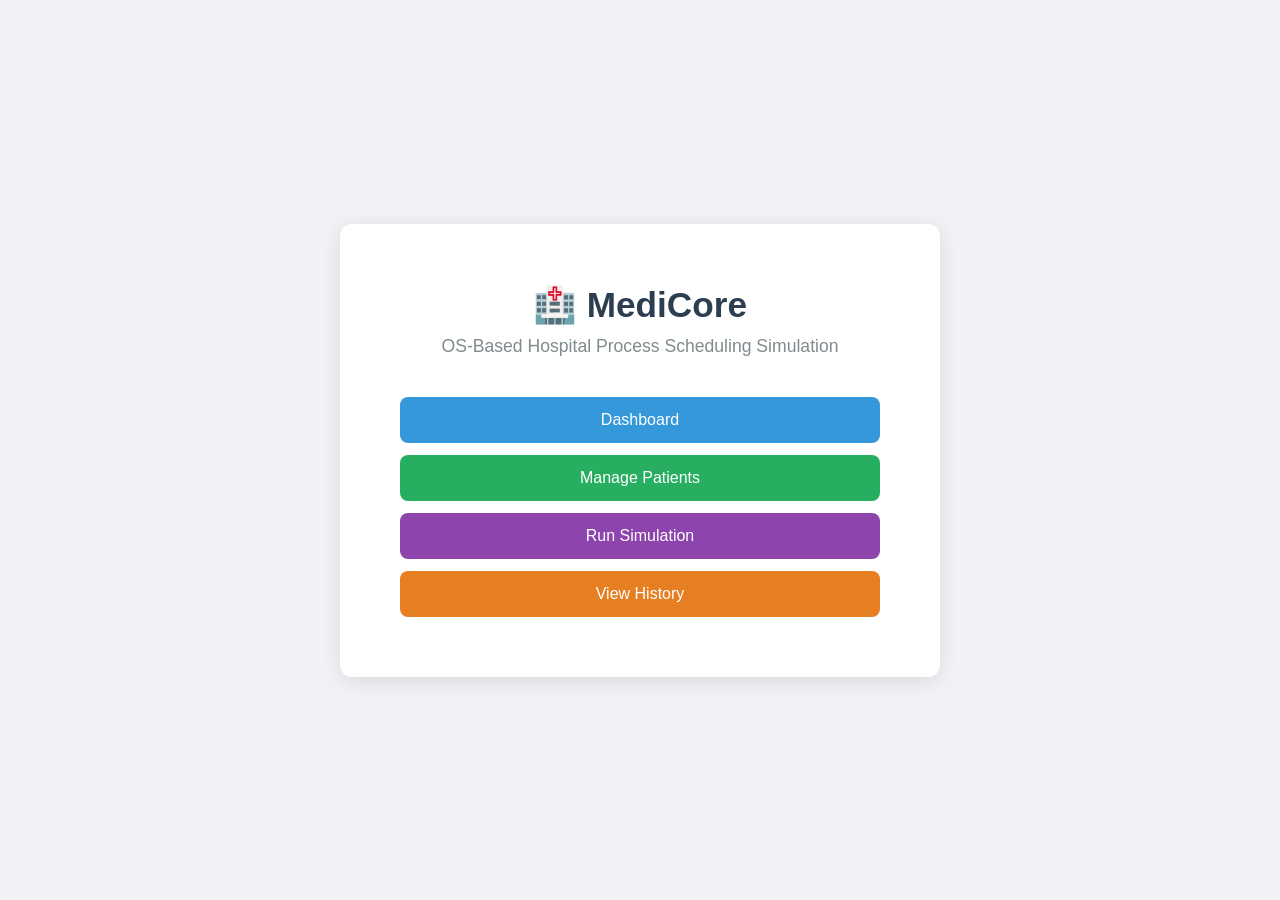
==== src/main/resources/templates/index.html @ 316e03b1 "wrote classes in controller and simulation packages, added basic frontend for testing" ====
<!DOCTYPE html>
<html xmlns:th="http://www.thymeleaf.org">
<head>
    <meta charset="UTF-8">
    <title>MediCore Scheduling Engine</title>
    <style>
        * { margin: 0; padding: 0; box-sizing: border-box; }
        body { font-family: Arial, sans-serif; background: #f0f2f5; display: flex; justify-content: center; align-items: center; height: 100vh; }
        .container { text-align: center; background: white; padding: 60px; border-radius: 12px; box-shadow: 0 4px 20px rgba(0,0,0,0.1); max-width: 600px; width: 90%; }
        h1 { font-size: 2.2rem; color: #2c3e50; margin-bottom: 10px; }
        p { color: #7f8c8d; margin-bottom: 40px; font-size: 1.1rem; }
        .nav-links { display: flex; flex-direction: column; gap: 12px; }
        a.btn { display: block; padding: 14px 20px; background: #3498db; color: white; text-decoration: none; border-radius: 8px; font-size: 1rem; transition: background 0.2s; }
        a.btn:hover { background: #2980b9; }
        a.btn.green { background: #27ae60; }
        a.btn.green:hover { background: #219a52; }
        a.btn.purple { background: #8e44ad; }
        a.btn.purple:hover { background: #7d3c98; }
        a.btn.orange { background: #e67e22; }
        a.btn.orange:hover { background: #d35400; }
    </style>
</head>
<body>
<div class="container">
    <h1>🏥 MediCore</h1>
    <p>OS-Based Hospital Process Scheduling Simulation</p>
    <div class="nav-links">
        <a href="/dashboard" class="btn"> Dashboard</a>
        <a href="/patients" class="btn green">Manage Patients</a>
        <a href="/simulation" class="btn purple"> Run Simulation</a>
        <a href="/history" class="btn orange"> View History</a>
    </div>
</div>
</body>
</html>
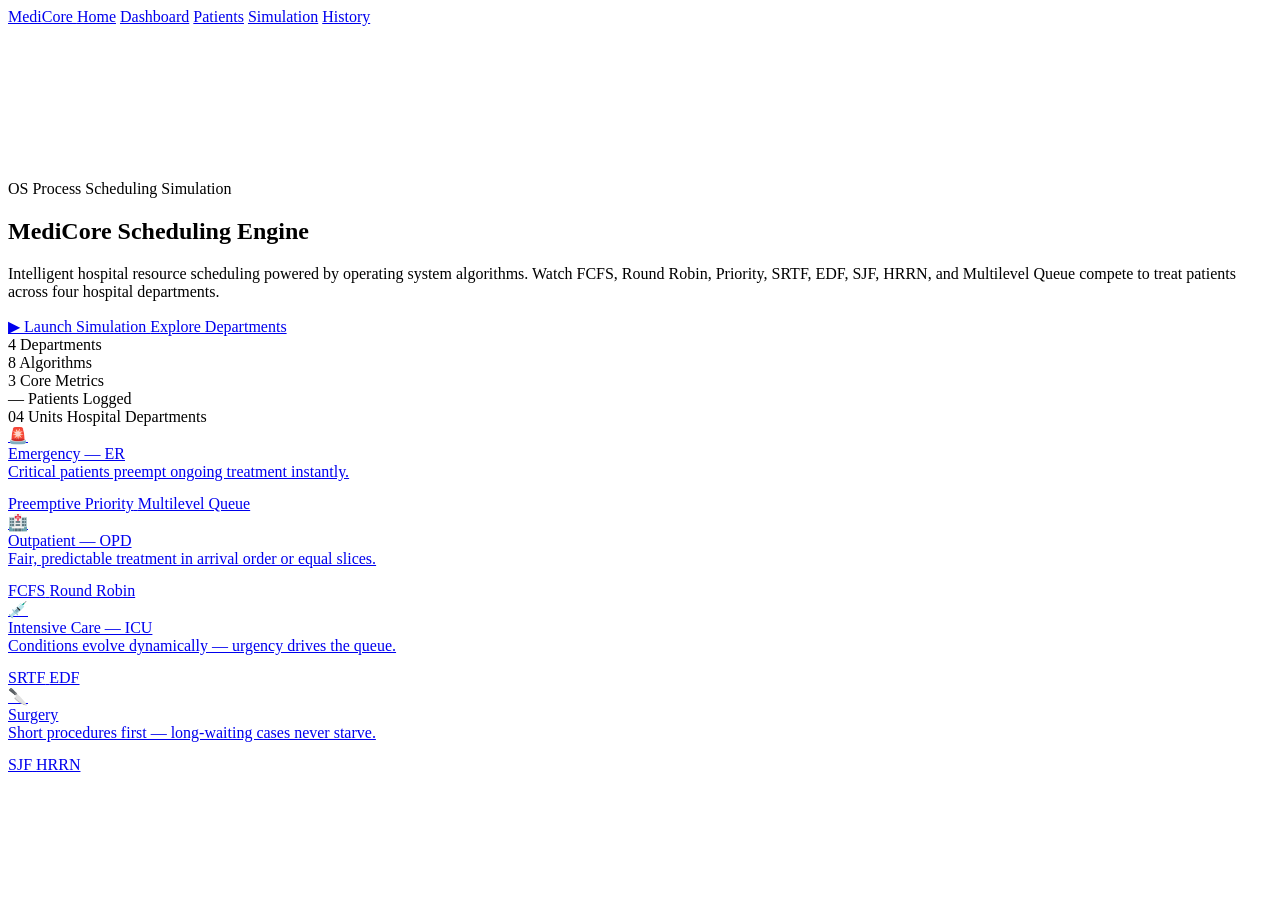
==== commit ecacd91c: "wrote remaining css files and wrote html files" ====
--- a/src/main/resources/templates/index.html
+++ b/src/main/resources/templates/index.html
@@ -1,35 +1,141 @@
 <!DOCTYPE html>
-<html xmlns:th="http://www.thymeleaf.org">
+<html lang="en" xmlns:th="http://www.thymeleaf.org">
 <head>
     <meta charset="UTF-8">
+    <meta name="viewport" content="width=device-width, initial-scale=1.0">
     <title>MediCore Scheduling Engine</title>
-    <style>
-        * { margin: 0; padding: 0; box-sizing: border-box; }
-        body { font-family: Arial, sans-serif; background: #f0f2f5; display: flex; justify-content: center; align-items: center; height: 100vh; }
-        .container { text-align: center; background: white; padding: 60px; border-radius: 12px; box-shadow: 0 4px 20px rgba(0,0,0,0.1); max-width: 600px; width: 90%; }
-        h1 { font-size: 2.2rem; color: #2c3e50; margin-bottom: 10px; }
-        p { color: #7f8c8d; margin-bottom: 40px; font-size: 1.1rem; }
-        .nav-links { display: flex; flex-direction: column; gap: 12px; }
-        a.btn { display: block; padding: 14px 20px; background: #3498db; color: white; text-decoration: none; border-radius: 8px; font-size: 1rem; transition: background 0.2s; }
-        a.btn:hover { background: #2980b9; }
-        a.btn.green { background: #27ae60; }
-        a.btn.green:hover { background: #219a52; }
-        a.btn.purple { background: #8e44ad; }
-        a.btn.purple:hover { background: #7d3c98; }
-        a.btn.orange { background: #e67e22; }
-        a.btn.orange:hover { background: #d35400; }
-    </style>
+    <link rel="stylesheet" th:href="@{/css/global.css}" href="/css/global.css">
+    <link rel="stylesheet" th:href="@{/css/index.css}" href="/css/index.css">
 </head>
 <body>
-<div class="container">
-    <h1>🏥 MediCore</h1>
-    <p>OS-Based Hospital Process Scheduling Simulation</p>
-    <div class="nav-links">
-        <a href="/dashboard" class="btn"> Dashboard</a>
-        <a href="/patients" class="btn green">Manage Patients</a>
-        <a href="/simulation" class="btn purple"> Run Simulation</a>
-        <a href="/history" class="btn orange"> View History</a>
+
+<div class="ecg-bar"></div>
+
+<nav class="nav">
+    <a href="/" class="nav-brand">
+        <span class="pulse-dot"></span>
+        MediCore
+    </a>
+    <a href="/" class="nav-link active">Home</a>
+    <a href="/dashboard" class="nav-link">Dashboard</a>
+    <a href="/patients" class="nav-link">Patients</a>
+    <a href="/simulation" class="nav-link">Simulation</a>
+    <a href="/history" class="nav-link">History</a>
+</nav>
+
+<!-- ── Hero ─────────────────────────────────────────────── -->
+<section class="hero">
+    <div class="hero-content">
+
+        <div class="ecg-canvas-wrap">
+            <canvas id="ecgCanvas"></canvas>
+        </div>
+
+        <div class="hero-eyebrow">OS Process Scheduling Simulation</div>
+
+        <h1 class="hero-title">
+            Medi<span>Core</span> Scheduling Engine
+        </h1>
+
+        <p class="hero-subtitle">
+            Intelligent hospital resource scheduling powered by operating
+            system algorithms. Watch FCFS, Round Robin, Priority, SRTF, EDF,
+            SJF, HRRN, and Multilevel Queue compete to treat patients across
+            four hospital departments.
+        </p>
+
+        <div class="hero-actions">
+            <a href="/simulation" class="btn btn-primary btn-hero-primary">
+                ▶ Launch Simulation
+            </a>
+            <a href="/dashboard" class="btn btn-secondary btn-hero-primary">
+                Explore Departments
+            </a>
+        </div>
+
+        <div class="hero-stats">
+            <div class="hero-stat">
+                <span class="num">4</span>
+                <span class="lbl">Departments</span>
+            </div>
+            <div class="hero-stat">
+                <span class="num">8</span>
+                <span class="lbl">Algorithms</span>
+            </div>
+            <div class="hero-stat">
+                <span class="num">3</span>
+                <span class="lbl">Core Metrics</span>
+            </div>
+            <div class="hero-stat">
+                <span class="num" id="livePatientCount">—</span>
+                <span class="lbl">Patients Logged</span>
+            </div>
+        </div>
+
     </div>
-</div>
+</section>
+
+<!-- ── Departments Preview ─────────────────────────────── -->
+<section class="dept-section">
+    <div class="section-header">
+        <span class="section-title">04 Units</span>
+        <span class="section-label">Hospital Departments</span>
+    </div>
+
+    <div class="dept-grid">
+
+        <a href="/simulation" class="dept-card er">
+            <span class="icon">🚨</span>
+            <div class="name">Emergency — ER</div>
+            <div class="algos">
+                Critical patients preempt ongoing treatment instantly.
+            </div>
+            <div style="margin-top:14px;">
+                <span class="algo-tag">Preemptive Priority</span>
+                <span class="algo-tag">Multilevel Queue</span>
+            </div>
+        </a>
+
+        <a href="/simulation" class="dept-card opd">
+            <span class="icon">🏥</span>
+            <div class="name">Outpatient — OPD</div>
+            <div class="algos">
+                Fair, predictable treatment in arrival order or equal slices.
+            </div>
+            <div style="margin-top:14px;">
+                <span class="algo-tag">FCFS</span>
+                <span class="algo-tag">Round Robin</span>
+            </div>
+        </a>
+
+        <a href="/simulation" class="dept-card icu">
+            <span class="icon">💉</span>
+            <div class="name">Intensive Care — ICU</div>
+            <div class="algos">
+                Conditions evolve dynamically — urgency drives the queue.
+            </div>
+            <div style="margin-top:14px;">
+                <span class="algo-tag">SRTF</span>
+                <span class="algo-tag">EDF</span>
+            </div>
+        </a>
+
+        <a href="/simulation" class="dept-card surgery">
+            <span class="icon">🔪</span>
+            <div class="name">Surgery</div>
+            <div class="algos">
+                Short procedures first — long-waiting cases never starve.
+            </div>
+            <div style="margin-top:14px;">
+                <span class="algo-tag">SJF</span>
+                <span class="algo-tag">HRRN</span>
+            </div>
+        </a>
+
+    </div>
+</section>
+
+<script th:src="@{/js/global.js}" src="/js/global.js"></script>
+<script th:src="@{/js/index.js}" src="/js/index.js"></script>
 </body>
 </html>
